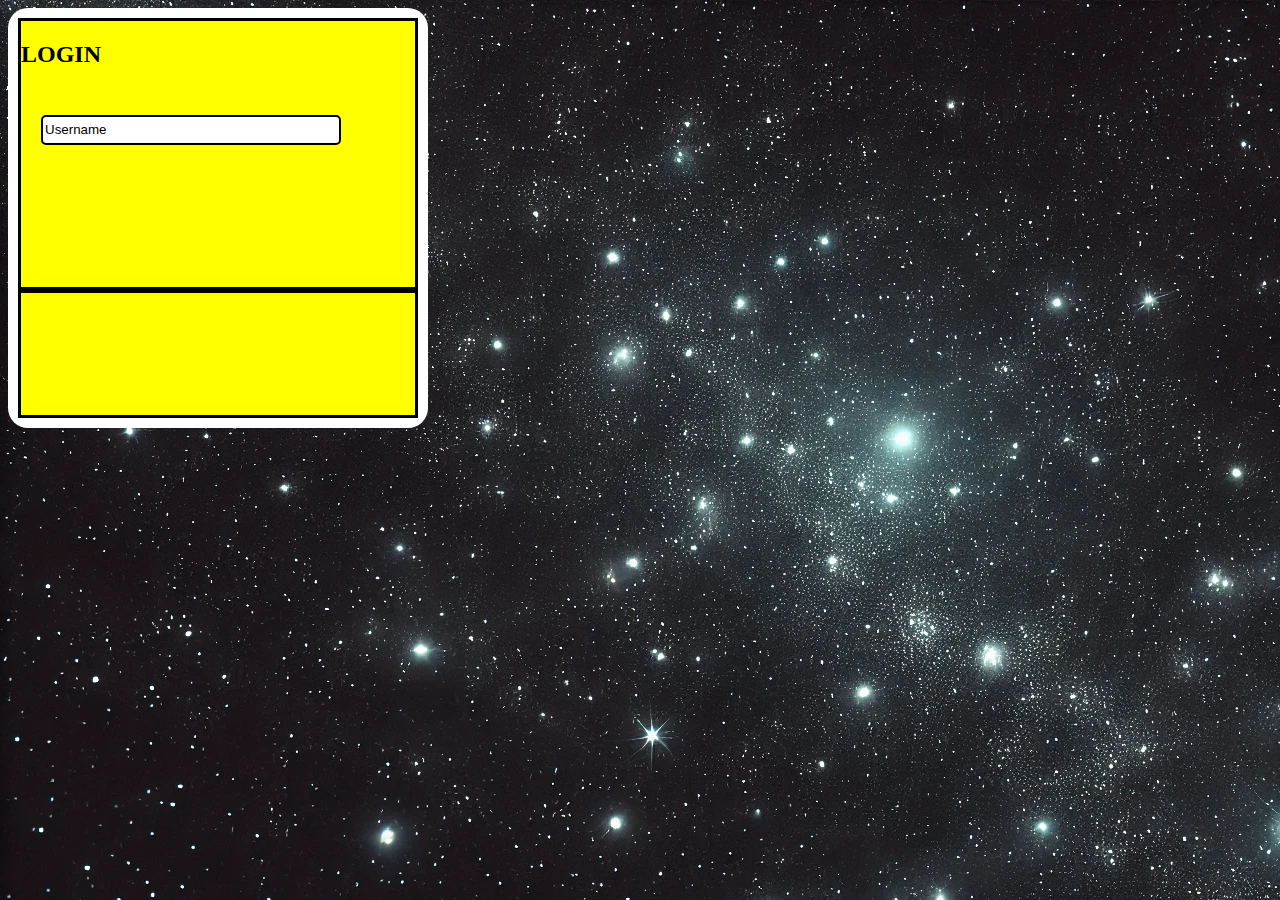
==== loginpage.html @ 011ae426 "lol" ====
<!-- THIS WILL BE FOROUM -->
<hmtl>
    <head>
        <title>
            LOGIN PAGE 
        </title>
        <script>
        </script>
        <style>

            .parent{
               
                height:400px;
              
                width:400px;
                border-radius:20px;
                background-color: white;
                display:grid;
                padding:10px;
            }

          

            body{
                background-color: black;
                background-image: url('image.webp');
                background-repeat:no-repeat;
                background-size: auto-fill;
                color:white;
                grid-template-rows:1fr 1fr;
               
            }

            .items{
              
               background-color: yellow;
               border:3px solid black;
               color:black;
            }

            #tut{

                width:300px;
                height:30px;
                margin-left:20px;
                border-radius:5px;
                border:2px solid black;

            }

        </style>

    </head>

    <body>
        <div class="login">
            <div class="parent">
                <div class="items username">
                    <label><h2>LOGIN<h2></label><br>
                    <input type="text" id="tut" value="Username">
                </div>
                <div class="items password"></div>

            </div>
        </div>
    </body>
</hmtl>
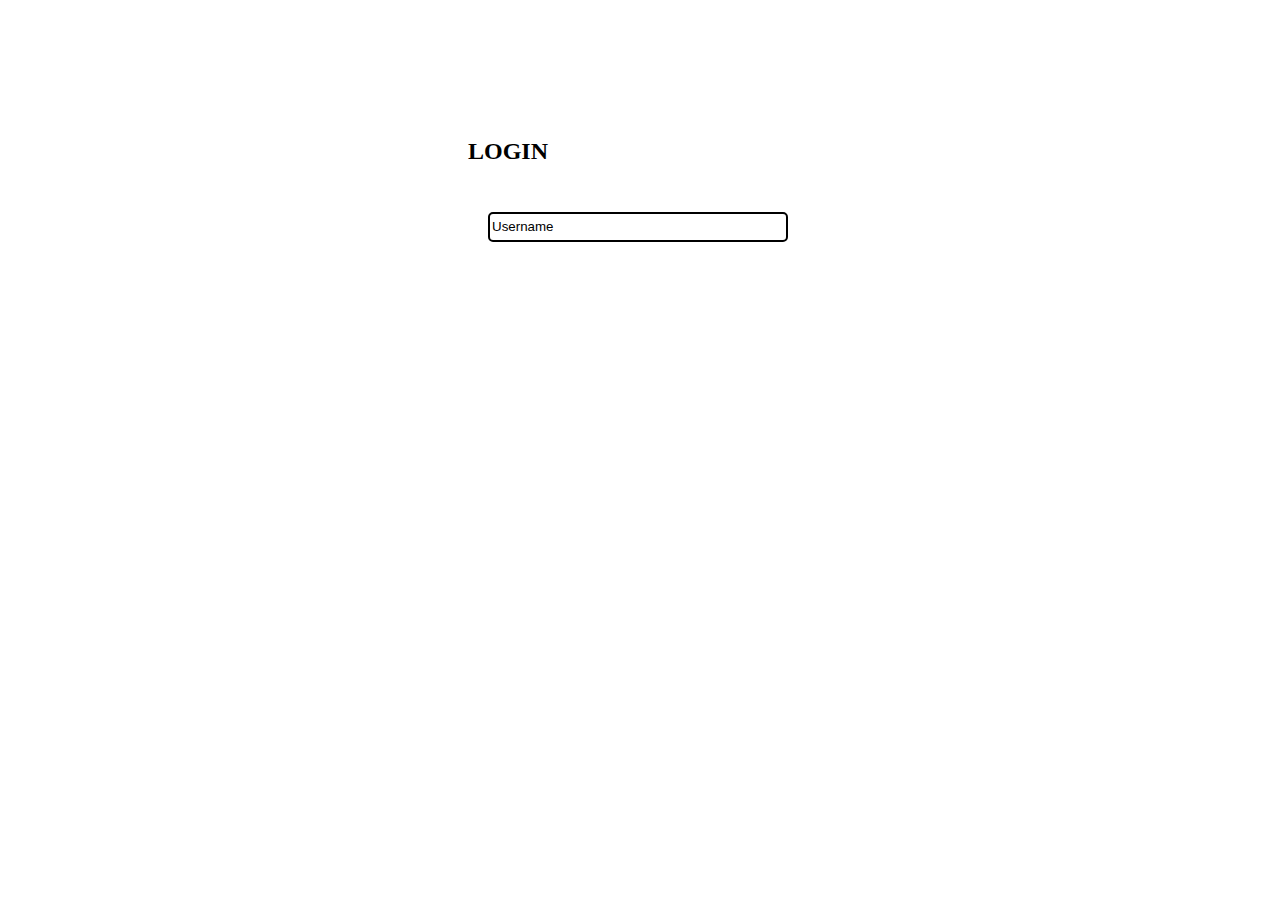
==== commit 2c613415: "new" ====
--- a/loginpage.html
+++ b/loginpage.html
@@ -2,41 +2,61 @@
 <hmtl>
     <head>
         <title>
-            LOGIN PAGE 
+            LOGIN Page
         </title>
         <script>
+            const images = [
+  'image2.jpg',
+  'image3.jpg'
+];
+
+let index = 0;
+
+function changeBackground() {
+  const background = document.getElementById('background');
+  index = (index + 1) % images.length; // Loop through images
+  background.style.backgroundImage = `url(${images[index]})`;
+}
+
+setInterval(changeBackground, 5000); // Change every 5 seconds
+
         </script>
+
+
+
         <style>
 
+
+            #background {
+  position: fixed;
+  top: 0;
+  left: 0;
+  width: 100%;
+  height: 100%;
+  background-size: cover;
+  background-position: center;
+  transition: background-image 1s ease-in-out; /* Smooth transition */
+  z-index: -1;
+}
+
+            .login{
+                margin-left:450px;
+                margin-top:100px;
+            }
             .parent{
-               
+                
                 height:400px;
-              
+                
                 width:400px;
                 border-radius:20px;
                 background-color: white;
-                display:grid;
+                
                 padding:10px;
             }
 
-          
 
-            body{
-                background-color: black;
-                background-image: url('image.webp');
-                background-repeat:no-repeat;
-                background-size: auto-fill;
-                color:white;
-                grid-template-rows:1fr 1fr;
-               
-            }
 
-            .items{
-              
-               background-color: yellow;
-               border:3px solid black;
-               color:black;
-            }
+            
 
             #tut{
 
@@ -52,7 +72,7 @@
 
     </head>
 
-    <body>
+    <body id="background">
         <div class="login">
             <div class="parent">
                 <div class="items username">
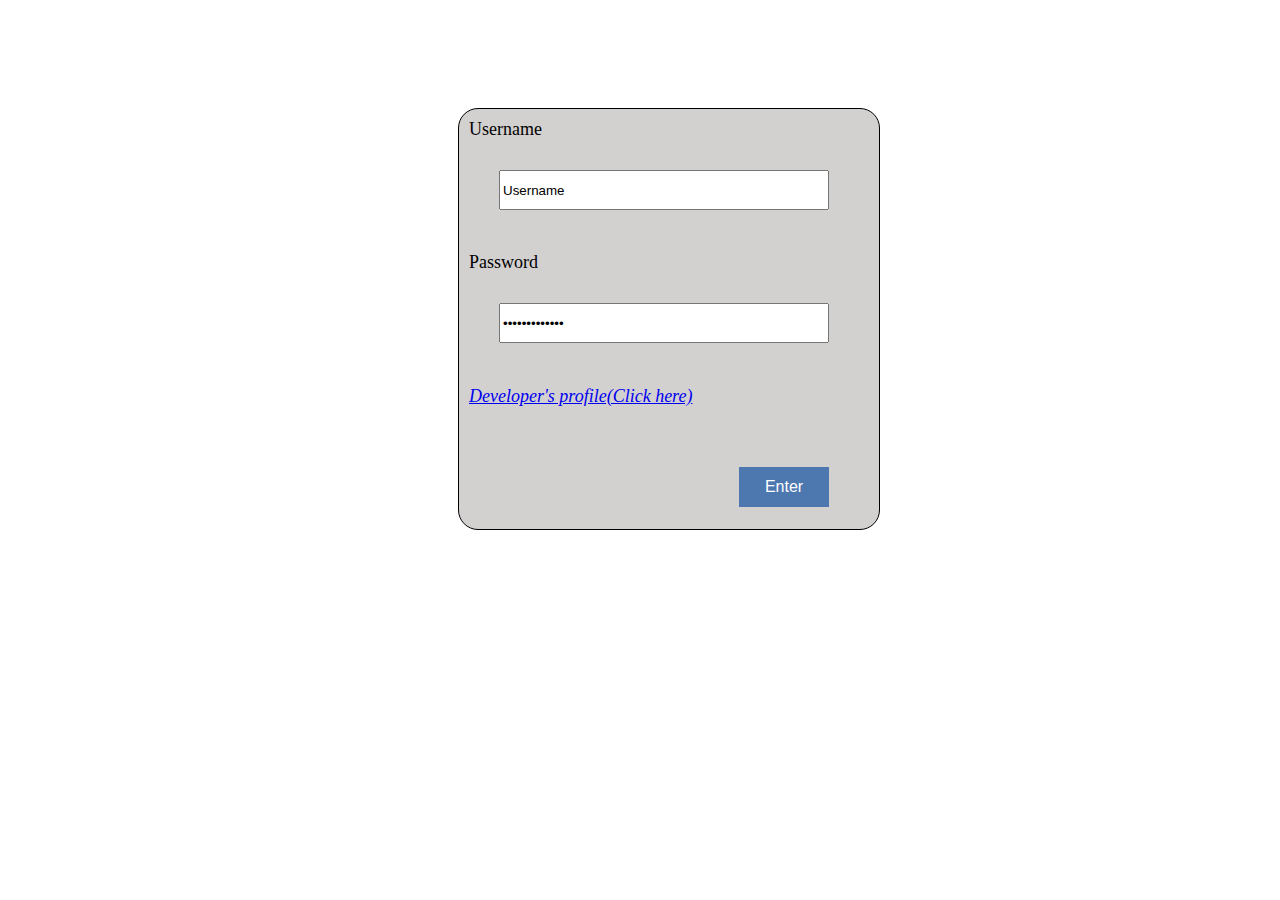
==== commit ddc98e53: "login page" ====
--- a/loginpage.html
+++ b/loginpage.html
@@ -49,24 +49,62 @@
                 
                 width:400px;
                 border-radius:20px;
-                background-color: white;
+                background-color:rgb(211, 208, 208);
+                border:1px solid black;
+             
+                display:grid;
+                grid-template-rows:1fr 1fr 1fr;
+                padding:10px;
                 
-                padding:10px;
+
             }
+            
+
+            
+           .items{
+                
+                
+                 font-size: large;
+           }
+
+           #user{
+                 margin-left :30px;
+                 margin-top:30px;
+                 width:330px;
+                 height:40px;
 
 
+           }
 
+           #password{
+                 margin-left :30px;
+                 margin-top:30px;
+                 width:330px;
+                 height:40px;
+
+
+           }
+
+           #button{
+            background-color: #4c77af;
+    border: none; 
+    color: white; 
+    height:40px;
+    width:90px;
+    text-align: center; 
+    text-decoration: none; 
+    display: inline-block; 
+    font-size: 16px; 
+
+    margin-left:270px;
+    margin-top:60px; 
+           }
+
+           #button:hover{
+            background-color: darkblue;
+           }
             
 
-            #tut{
-
-                width:300px;
-                height:30px;
-                margin-left:20px;
-                border-radius:5px;
-                border:2px solid black;
-
-            }
 
         </style>
 
@@ -76,11 +114,20 @@
         <div class="login">
             <div class="parent">
                 <div class="items username">
-                    <label><h2>LOGIN<h2></label><br>
-                    <input type="text" id="tut" value="Username">
+                    Username<br>
+                    <input type="text" id="user" value="Username">
                 </div>
-                <div class="items password"></div>
+             
+                <div class="items password">
+                    Password<br>
+                    <input type="password" id="password" value="Username@9577">
+                </div>
 
+                <div class="items enter">
+                    <a href="https://www.instagram.com/abhay_singh.d" target="_blank"><i>Developer's profile(Click here)</i></a>
+                    <input type="button" id="Button" value="Enter">
+
+                </div>
             </div>
         </div>
     </body>
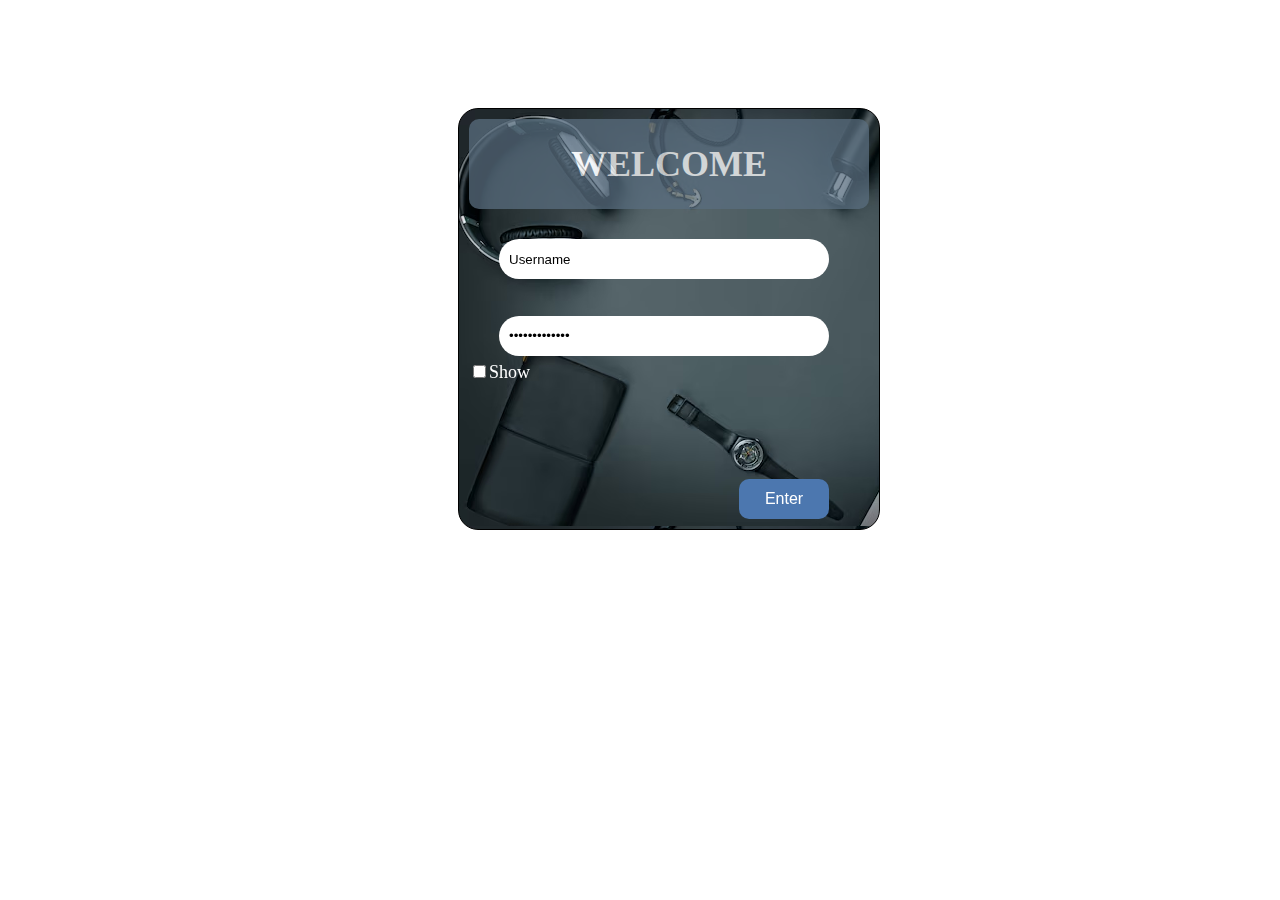
==== commit 99c5edb8: "better version" ====
--- a/loginpage.html
+++ b/loginpage.html
@@ -19,6 +19,20 @@
 }
 
 setInterval(changeBackground, 5000); // Change every 5 seconds
+
+
+  function toggleInputType() {
+    var inputElement = document.getElementById("password");
+    
+        if (inputElement.type === "password") {
+      inputElement.type = "text"; 
+        } else {
+      inputElement.type = "password"; 
+        }
+  }
+
+
+
 
         </script>
 
@@ -42,28 +56,36 @@
             .login{
                 margin-left:450px;
                 margin-top:100px;
+                
             }
             .parent{
                 
                 height:400px;
-                
+               
                 width:400px;
                 border-radius:20px;
-                background-color:rgb(211, 208, 208);
+                background-color:white;
                 border:1px solid black;
              
                 display:grid;
-                grid-template-rows:1fr 1fr 1fr;
+                grid-template-rows:1fr 1fr 1fr 1fr 1fr;
                 padding:10px;
                 
+                background-image: url('im.avif');
 
             }
-            
+            .message{
+                background-color:#5a6e7f
+                ;
+                color:white;
+                opacity:0.75;
+                border-radius:10px;
+            }
 
             
            .items{
                 
-                
+                 
                  font-size: large;
            }
 
@@ -72,6 +94,10 @@
                  margin-top:30px;
                  width:330px;
                  height:40px;
+                 border-radius:20px;
+                 border:none;
+                 padding-left:10px;
+                 
 
 
            }
@@ -81,9 +107,21 @@
                  margin-top:30px;
                  width:330px;
                  height:40px;
+                 border-radius:20px;
+                 border:none;
+                 padding-left:10px;;
+
+           }
+
+           #password:hover{
+            background-color:lightgray;
+           }
+           #user:hover{
+            background-color: lightgray;
+            background-image: url('images.jpg');
+           }
 
 
-           }
 
            #button{
             background-color: #4c77af;
@@ -95,13 +133,22 @@
     text-decoration: none; 
     display: inline-block; 
     font-size: 16px; 
+    border-radius:10px;
 
     margin-left:270px;
-    margin-top:60px; 
+    margin-top:40px; 
            }
 
            #button:hover{
             background-color: darkblue;
+           }
+           #show{
+               color:white;
+           }
+
+           #p{
+          
+            border:none;
            }
             
 
@@ -113,18 +160,25 @@
     <body id="background">
         <div class="login">
             <div class="parent">
+                <div class="items message">
+                    <h1><center>WELCOME</center><h1>
+                </div>
                 <div class="items username">
-                    Username<br>
+                   
                     <input type="text" id="user" value="Username">
                 </div>
              
                 <div class="items password">
-                    Password<br>
+                   
                     <input type="password" id="password" value="Username@9577">
+                </div>
+                <div class="items show">
+                    <div id="show"><input type="checkbox" id="p"onclick="toggleInputType()">Show
+                </div>
                 </div>
 
                 <div class="items enter">
-                    <a href="https://www.instagram.com/abhay_singh.d" target="_blank"><i>Developer's profile(Click here)</i></a>
+                    
                     <input type="button" id="Button" value="Enter">
 
                 </div>
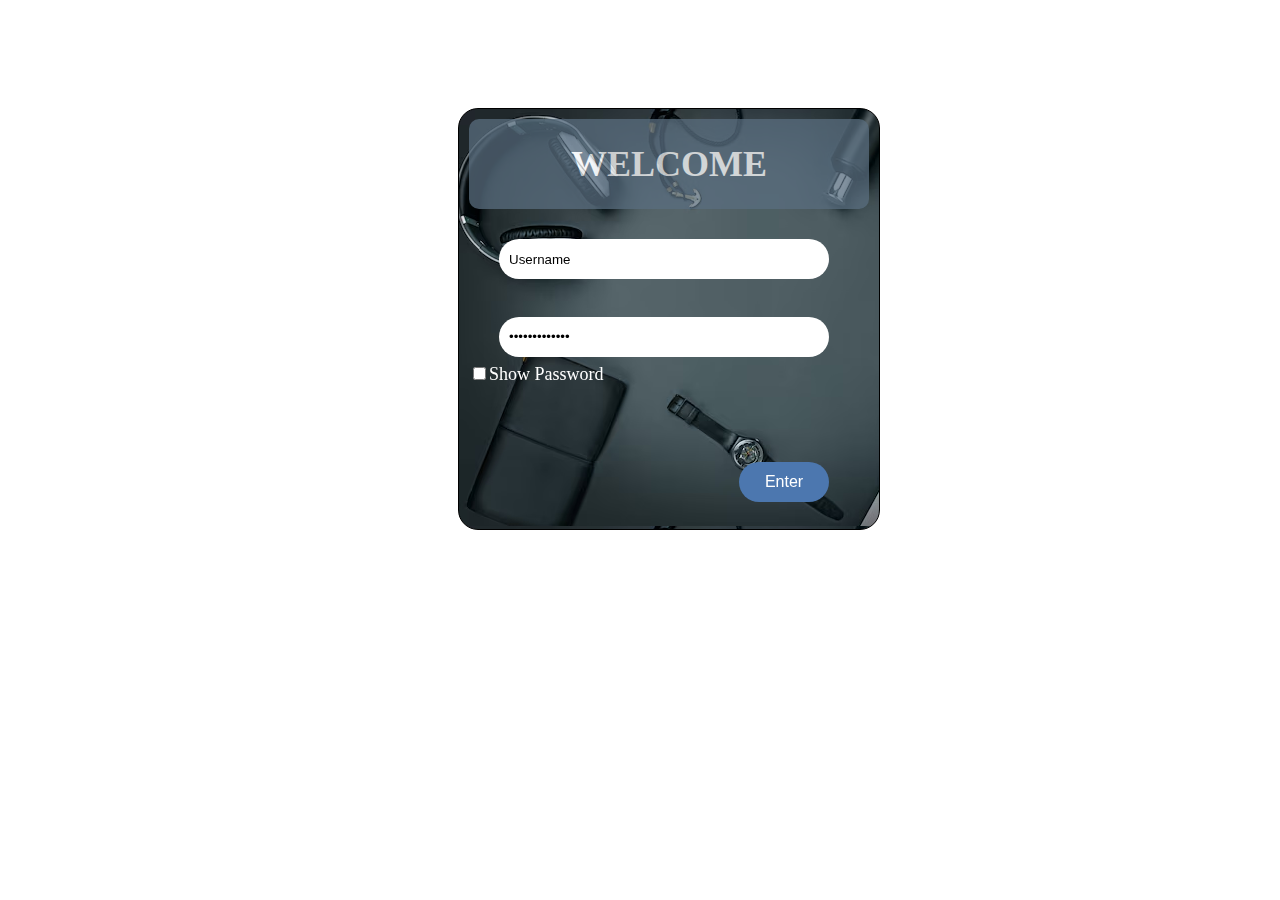
==== commit 404731ba: "new" ====
--- a/loginpage.html
+++ b/loginpage.html
@@ -133,10 +133,10 @@
     text-decoration: none; 
     display: inline-block; 
     font-size: 16px; 
-    border-radius:10px;
+    border-radius:20px;
 
     margin-left:270px;
-    margin-top:40px; 
+    margin-top:20px; 
            }
 
            #button:hover{
@@ -147,6 +147,8 @@
            }
 
            #p{
+            
+          
           
             border:none;
            }
@@ -173,7 +175,7 @@
                     <input type="password" id="password" value="Username@9577">
                 </div>
                 <div class="items show">
-                    <div id="show"><input type="checkbox" id="p"onclick="toggleInputType()">Show
+                    <div id="show"><input type="checkbox" id="p"onclick="toggleInputType()">Show Password
                 </div>
                 </div>
 
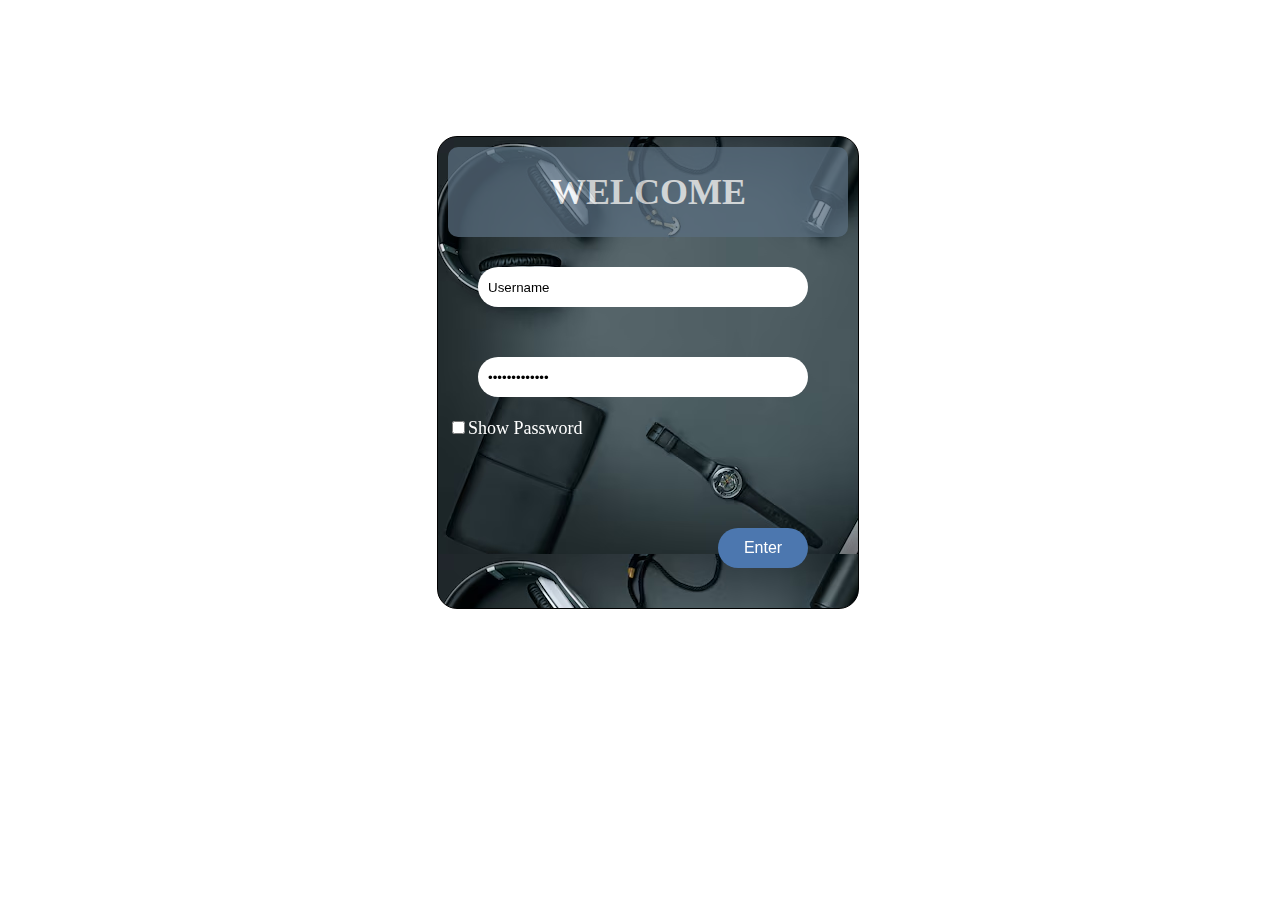
==== commit 8d39ed16: "better format" ====
--- a/loginpage.html
+++ b/loginpage.html
@@ -4,158 +4,12 @@
         <title>
             LOGIN Page
         </title>
-        <script>
-            const images = [
-  'image2.jpg',
-  'image3.jpg'
-];
+        <meta charset="UTF-8">
+        <meta name="viewport" content="width=device-width, initial-scale=1.0">
+        <link rel="stylesheet" href="astyle.css">
+        <script src="ascp.js"></script>
 
-let index = 0;
-
-function changeBackground() {
-  const background = document.getElementById('background');
-  index = (index + 1) % images.length; // Loop through images
-  background.style.backgroundImage = `url(${images[index]})`;
-}
-
-setInterval(changeBackground, 5000); // Change every 5 seconds
-
-
-  function toggleInputType() {
-    var inputElement = document.getElementById("password");
     
-        if (inputElement.type === "password") {
-      inputElement.type = "text"; 
-        } else {
-      inputElement.type = "password"; 
-        }
-  }
-
-
-
-
-        </script>
-
-
-
-        <style>
-
-
-            #background {
-  position: fixed;
-  top: 0;
-  left: 0;
-  width: 100%;
-  height: 100%;
-  background-size: cover;
-  background-position: center;
-  transition: background-image 1s ease-in-out; /* Smooth transition */
-  z-index: -1;
-}
-
-            .login{
-                margin-left:450px;
-                margin-top:100px;
-                
-            }
-            .parent{
-                
-                height:400px;
-               
-                width:400px;
-                border-radius:20px;
-                background-color:white;
-                border:1px solid black;
-             
-                display:grid;
-                grid-template-rows:1fr 1fr 1fr 1fr 1fr;
-                padding:10px;
-                
-                background-image: url('im.avif');
-
-            }
-            .message{
-                background-color:#5a6e7f
-                ;
-                color:white;
-                opacity:0.75;
-                border-radius:10px;
-            }
-
-            
-           .items{
-                
-                 
-                 font-size: large;
-           }
-
-           #user{
-                 margin-left :30px;
-                 margin-top:30px;
-                 width:330px;
-                 height:40px;
-                 border-radius:20px;
-                 border:none;
-                 padding-left:10px;
-                 
-
-
-           }
-
-           #password{
-                 margin-left :30px;
-                 margin-top:30px;
-                 width:330px;
-                 height:40px;
-                 border-radius:20px;
-                 border:none;
-                 padding-left:10px;;
-
-           }
-
-           #password:hover{
-            background-color:lightgray;
-           }
-           #user:hover{
-            background-color: lightgray;
-            background-image: url('images.jpg');
-           }
-
-
-
-           #button{
-            background-color: #4c77af;
-    border: none; 
-    color: white; 
-    height:40px;
-    width:90px;
-    text-align: center; 
-    text-decoration: none; 
-    display: inline-block; 
-    font-size: 16px; 
-    border-radius:20px;
-
-    margin-left:270px;
-    margin-top:20px; 
-           }
-
-           #button:hover{
-            background-color: darkblue;
-           }
-           #show{
-               color:white;
-           }
-
-           #p{
-            
-          
-          
-            border:none;
-           }
-            
-
-
-        </style>
 
     </head>
 
@@ -184,7 +38,11 @@
                     <input type="button" id="Button" value="Enter">
 
                 </div>
+
+
+                
             </div>
+            
         </div>
     </body>
 </hmtl>--- a/astyle.css
+++ b/astyle.css
@@ -0,0 +1,121 @@
+
+
+
+
+#background {
+position: fixed;
+top: 0;
+left: 0;
+width: 100%;
+height: 100%;
+background-size: cover;
+background-position: center;
+transition: background-image 1s ease-in-out; /* Smooth transition */
+z-index: -1;
+}
+
+.login{
+    display:grid;
+    place-items:center;
+    grid-auto-rows:minmax(400px,auto-fill);
+    margin-top:10%;
+    
+}
+.parent{
+    
+  
+   
+    width:400px;
+    border-radius:20px;
+    background-color:white;
+    border:1px solid black;
+ 
+    display:grid;
+    grid-template-rows:1fr 1fr 1fr 1fr 1fr;
+    padding:10px;
+    
+    background-image: url('im.avif');
+
+}
+.message{
+    background-color:#5a6e7f
+    ;
+    color:white;
+    opacity:0.75;
+    border-radius:10px;
+}
+
+
+.items{
+    
+     
+     font-size: large;
+}
+
+#user{
+     margin-left :30px;
+     margin-top:30px;
+     width:330px;
+     height:40px;
+     border-radius:20px;
+     border:none;
+     padding-left:10px;
+     
+
+
+}
+
+#password{
+     margin-left :30px;
+     margin-top:30px;
+     width:330px;
+     height:40px;
+     border-radius:20px;
+     border:none;
+     padding-left:10px;;
+
+}
+
+#password:hover{
+background-color:lightgray;
+}
+#user:hover{
+background-color: lightgray;
+background-image: url('images.jpg');
+}
+
+
+
+#button{
+background-color: #4c77af;
+border: none; 
+color: white; 
+height:40px;
+width:90px;
+text-align: center; 
+text-decoration: none; 
+display: inline-block; 
+font-size: 16px; 
+border-radius:20px;
+
+margin-left:270px;
+margin-top:20px; 
+}
+
+#button:hover{
+background-color: darkblue;
+}
+#show{
+   color:white;
+}
+
+#p{
+
+
+
+border:none;
+}
+
+
+
+
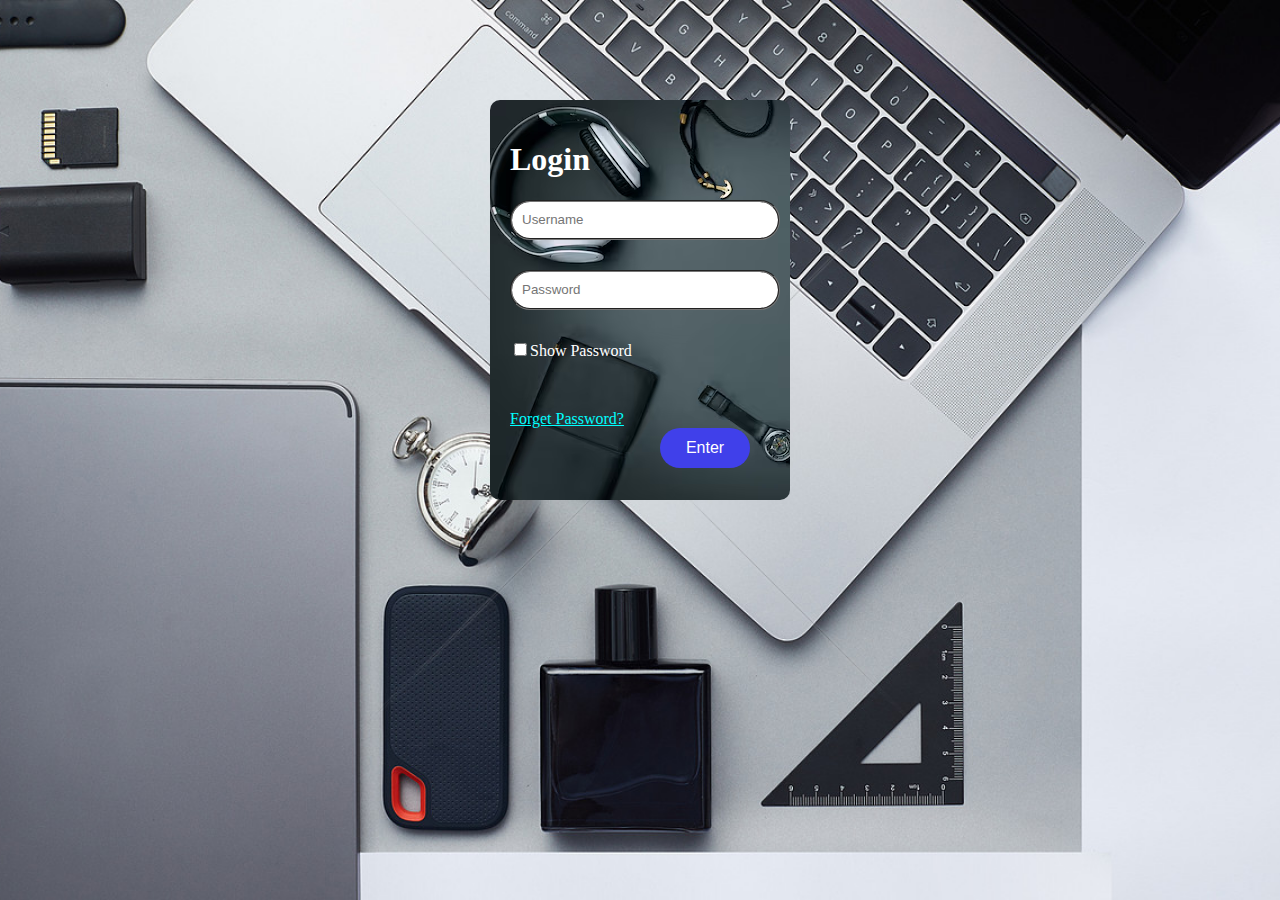
==== commit 2381c65b: "final" ====
--- a/loginpage.html
+++ b/loginpage.html
@@ -14,35 +14,25 @@
     </head>
 
     <body id="background">
-        <div class="login">
-            <div class="parent">
-                <div class="items message">
-                    <h1><center>WELCOME</center><h1>
+        <div class="whole-content">
+            <div class="login-page">
+                <div class="items login"><h1>Login</h1></div>
+                <div class="items user">
+                    <input type="text" id="username" placeholder="Username">
                 </div>
-                <div class="items username">
-                   
-                    <input type="text" id="user" value="Username">
-                </div>
-             
                 <div class="items password">
-                   
-                    <input type="password" id="password" value="Username@9577">
+                    <input type="password" id="password" placeholder="Password">
                 </div>
                 <div class="items show">
-                    <div id="show"><input type="checkbox" id="p"onclick="toggleInputType()">Show Password
+                    <input type="checkbox" id="show" onclick="format_changer()" >Show Password
                 </div>
+                <div class="items enter">
+                    <a id="link1" href="mailto:abhaysinghsun@gmail.com?subject=Enter%20Your%20Username%20We%20will%20return%20Password">
+                    Forget Password?</a>
+                    <input type="button" id="enter" value="Enter" onclick="check()">
+                     
                 </div>
-
-                <div class="items enter">
-                    
-                    <input type="button" id="Button" value="Enter">
-
-                </div>
-
-
-                
             </div>
-            
         </div>
     </body>
 </hmtl>--- a/astyle.css
+++ b/astyle.css
@@ -1,121 +1,98 @@
-
-
-
-
-#background {
-position: fixed;
-top: 0;
-left: 0;
-width: 100%;
-height: 100%;
-background-size: cover;
-background-position: center;
-transition: background-image 1s ease-in-out; /* Smooth transition */
-z-index: -1;
+#background{
+    background-color: black;
 }
 
-.login{
-    display:grid;
-    place-items:center;
-    grid-auto-rows:minmax(400px,auto-fill);
-    margin-top:10%;
+.whole-content{
+    display: grid;
+    justify-content: center;
+    
+    
+    
     
 }
-.parent{
-    
-  
-   
-    width:400px;
-    border-radius:20px;
-    background-color:white;
-    border:1px solid black;
- 
-    display:grid;
-    grid-template-rows:1fr 1fr 1fr 1fr 1fr;
-    padding:10px;
-    
-    background-image: url('im.avif');
-
-}
-.message{
-    background-color:#5a6e7f
-    ;
+.items{
     color:white;
-    opacity:0.75;
-    border-radius:10px;
-}
-
-
-.items{
-    
-     
-     font-size: large;
-}
-
-#user{
-     margin-left :30px;
-     margin-top:30px;
-     width:330px;
-     height:40px;
-     border-radius:20px;
-     border:none;
-     padding-left:10px;
-     
-
-
-}
-
-#password{
-     margin-left :30px;
-     margin-top:30px;
-     width:330px;
-     height:40px;
-     border-radius:20px;
-     border:none;
-     padding-left:10px;;
-
-}
-
-#password:hover{
-background-color:lightgray;
-}
-#user:hover{
-background-color: lightgray;
-background-image: url('images.jpg');
 }
 
 
 
-#button{
-background-color: #4c77af;
-border: none; 
-color: white; 
-height:40px;
-width:90px;
-text-align: center; 
-text-decoration: none; 
-display: inline-block; 
-font-size: 16px; 
-border-radius:20px;
+.login-page{
+    box-sizing: border-box;
+    background-image: url('im.avif');
+    width:300px;
+    margin-top:100px;
+    height:400px;
+    border-radius: 10px;
+    padding:20px;
+    display:grid;
+    grid-template-rows:1fr 1fr 1fr 1fr 1fr;
 
-margin-left:270px;
-margin-top:20px; 
-}
-
-#button:hover{
-background-color: darkblue;
-}
-#show{
-   color:white;
-}
-
-#p{
-
-
-
-border:none;
+    
+    background-color:white;
 }
 
 
 
+#username{
+    width:270px;
+    height:40px;
+    border-radius: 20px;
+    border-style:groove;
+    padding:10px;
+}
 
+#password{
+    width:270px;
+    height:40px;
+    border-radius: 20px;
+    border-style:groove;
+    padding:10px;
+
+}
+
+#enter{
+    width:90px;
+    height:40px;
+    color:white;
+    font-size:16px;
+    border-radius:20px;
+    border:none;
+    background-color:rgb(64, 64, 234);
+    margin-left:150px;
+}
+
+#enter:hover{
+    background-color: blue;
+}
+#username:hover{
+    background-color: lightgrey;
+
+}
+#password:hover{
+    background-color: lightgrey;
+    
+}
+
+#username:focus{
+    
+    outline:none;
+}
+
+#password:focus{
+    
+    outline:none;
+}
+
+#link1{
+    color:aqua;
+}
+
+body {
+    margin: 0;
+    padding: 0;
+    height: 100vh;
+    background-size: cover;
+    background-position: center;
+    background-repeat: no-repeat;
+    transition: background-image 2s ease-in-out; /* Smooth fade effect */
+  }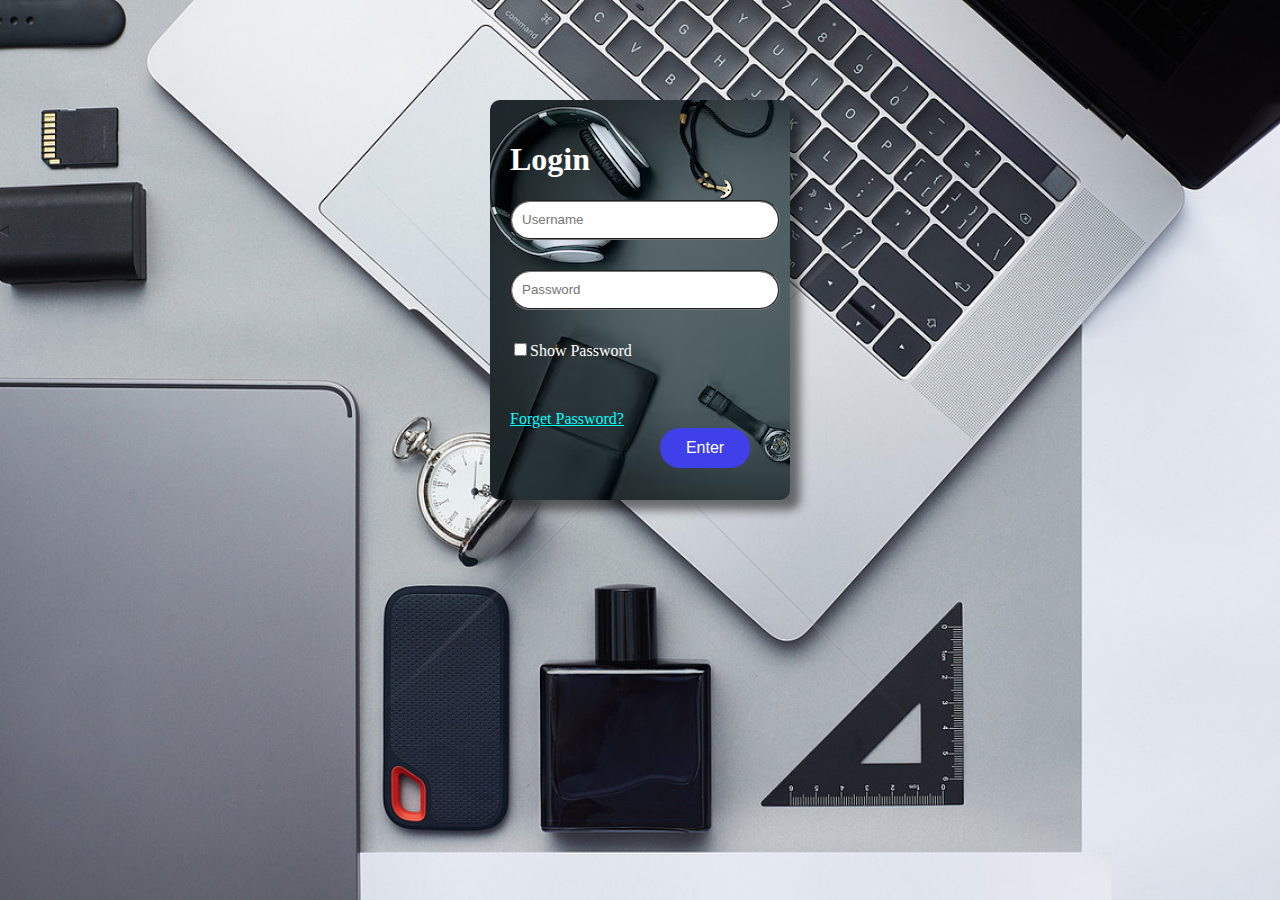
==== commit cc759461: "new" ====
--- a/loginpage.html
+++ b/loginpage.html
@@ -13,7 +13,7 @@
 
     </head>
 
-    <body id="background">
+    <body id="background" >
         <div class="whole-content">
             <div class="login-page">
                 <div class="items login"><h1>Login</h1></div>
--- a/astyle.css
+++ b/astyle.css
@@ -27,7 +27,7 @@
     display:grid;
     grid-template-rows:1fr 1fr 1fr 1fr 1fr;
 
-    
+    box-shadow: 10px 10px 10px rgba(0,0,0,0.5);
     background-color:white;
 }
 
